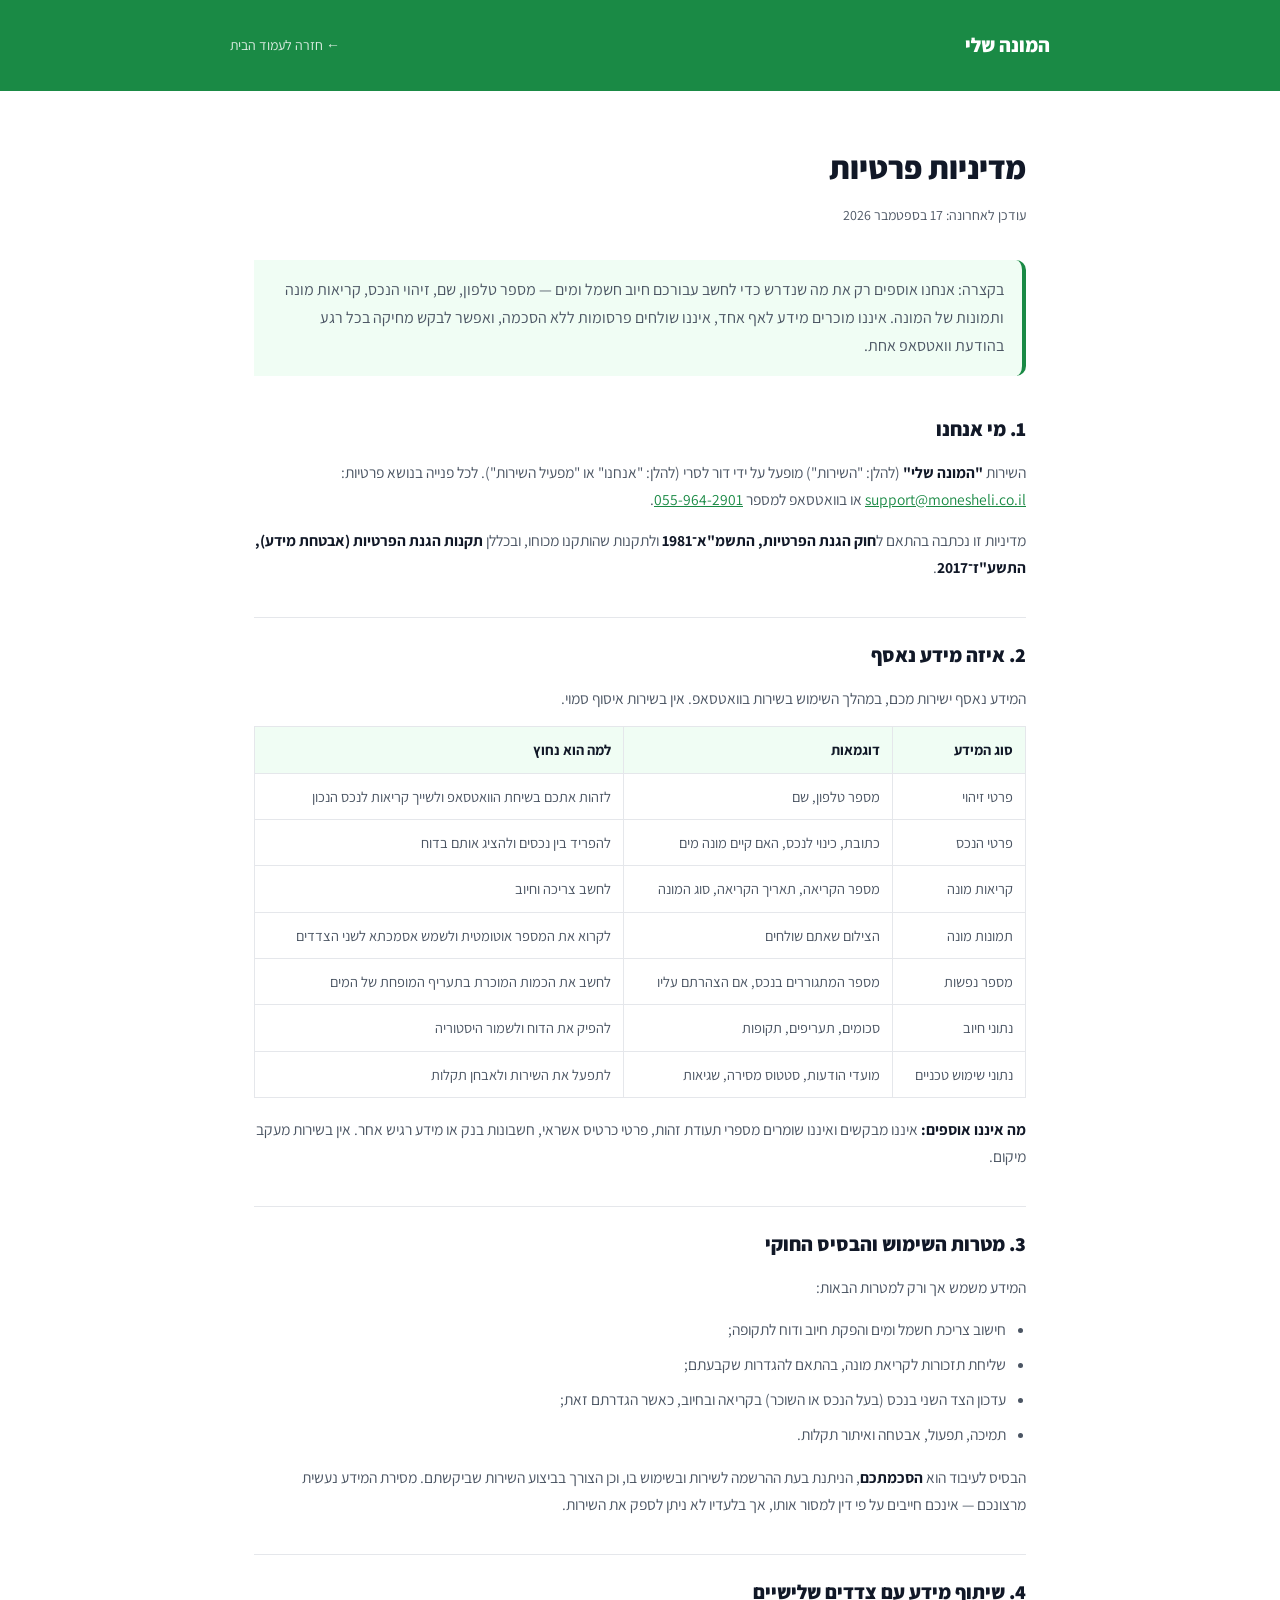
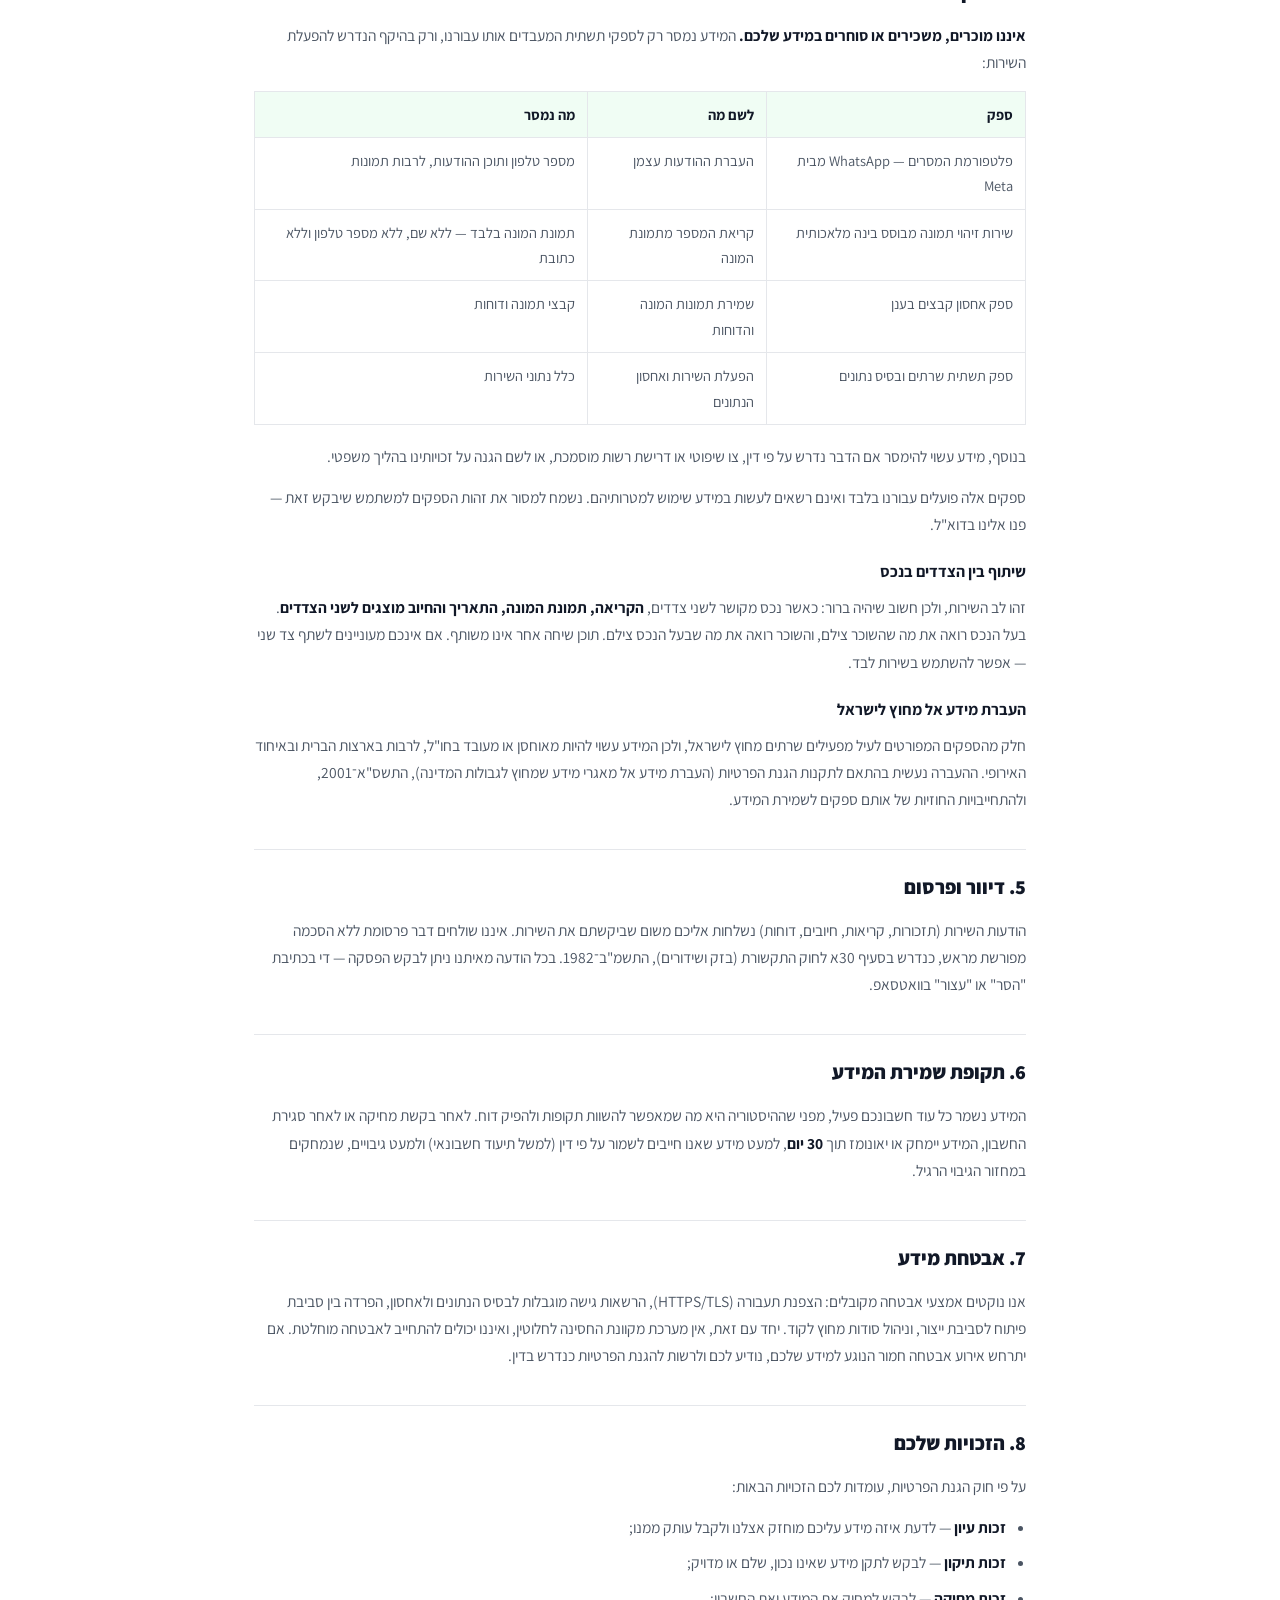
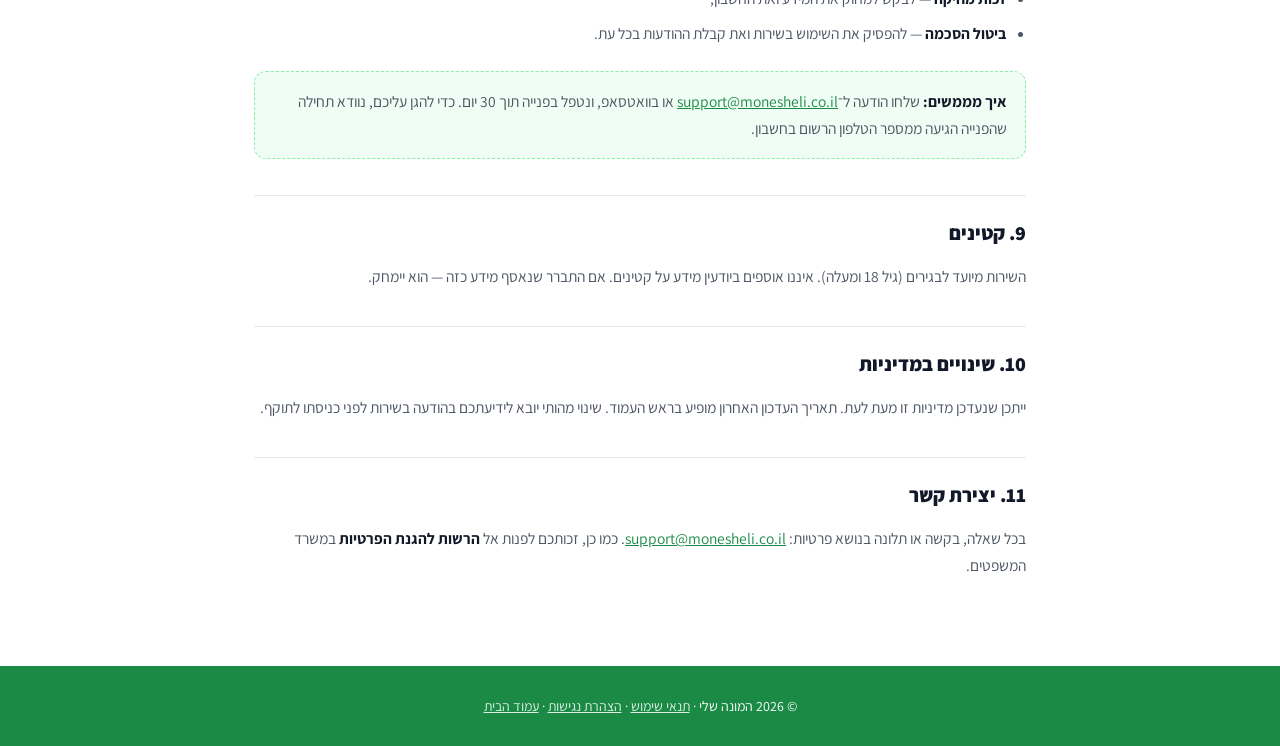
==== privacy.html @ 0889b94e "[src] Add privacy policy, terms of use and accessibility statement Required under Israeli law: חוק ה" ====
<!DOCTYPE html>
<html lang="he" dir="rtl">
<head>
<meta charset="utf-8">
<meta name="viewport" content="width=device-width, initial-scale=1">
<title>מדיניות פרטיות | המונה שלי</title>
<meta name="description" content="מדיניות הפרטיות של המונה שלי — איזה מידע נאסף, למה, עם מי הוא משותף ואיך מוחקים אותו.">
<link rel="preconnect" href="https://fonts.googleapis.com">
<link rel="preconnect" href="https://fonts.gstatic.com" crossorigin>
<link rel="stylesheet" href="https://fonts.googleapis.com/css2?family=Assistant:wght@400;600;700;800;900&display=swap">
<link rel="stylesheet" href="legal.css">
</head>
<body>

<header class="legal-header">
  <div class="legal-header-inner">
    <a class="legal-brand" href="index.html">המונה שלי</a>
    <a class="legal-back" href="index.html">← חזרה לעמוד הבית</a>
  </div>
</header>

<main class="legal-wrap">
  <h1>מדיניות פרטיות</h1>
  <div class="legal-updated">עודכן לאחרונה: 17 בספטמבר 2026</div>

  <div class="legal-intro">
    בקצרה: אנחנו אוספים רק את מה שנדרש כדי לחשב עבורכם חיוב חשמל ומים — מספר טלפון, שם, זיהוי הנכס, קריאות מונה ותמונות של המונה. איננו מוכרים מידע לאף אחד, איננו שולחים פרסומות ללא הסכמה, ואפשר לבקש מחיקה בכל רגע בהודעת וואטסאפ אחת.
  </div>

  <h2>1. מי אנחנו</h2>
  <p>
    השירות <strong>"המונה שלי"</strong> (להלן: "השירות") מופעל על ידי דור לסרי (להלן: "אנחנו" או "מפעיל השירות").
    לכל פנייה בנושא פרטיות: <a href="mailto:support@monesheli.co.il">support@monesheli.co.il</a> או בוואטסאפ למספר
    <a href="https://wa.me/972559642901" target="_blank" rel="noopener">055-964-2901</a>.
  </p>
  <p>
    מדיניות זו נכתבה בהתאם ל<strong>חוק הגנת הפרטיות, התשמ"א־1981</strong> ולתקנות שהותקנו מכוחו, ובכללן
    <strong>תקנות הגנת הפרטיות (אבטחת מידע), התשע"ז־2017</strong>.
  </p>

  <h2>2. איזה מידע נאסף</h2>
  <p>המידע נאסף ישירות מכם, במהלך השימוש בשירות בוואטסאפ. אין בשירות איסוף סמוי.</p>
  <div class="legal-table-wrap">
    <table class="legal-table">
      <thead>
        <tr><th>סוג המידע</th><th>דוגמאות</th><th>למה הוא נחוץ</th></tr>
      </thead>
      <tbody>
        <tr>
          <td>פרטי זיהוי</td>
          <td>מספר טלפון, שם</td>
          <td>לזהות אתכם בשיחת הוואטסאפ ולשייך קריאות לנכס הנכון</td>
        </tr>
        <tr>
          <td>פרטי הנכס</td>
          <td>כתובת, כינוי לנכס, האם קיים מונה מים</td>
          <td>להפריד בין נכסים ולהציג אותם בדוח</td>
        </tr>
        <tr>
          <td>קריאות מונה</td>
          <td>מספר הקריאה, תאריך הקריאה, סוג המונה</td>
          <td>לחשב צריכה וחיוב</td>
        </tr>
        <tr>
          <td>תמונות מונה</td>
          <td>הצילום שאתם שולחים</td>
          <td>לקרוא את המספר אוטומטית ולשמש אסמכתא לשני הצדדים</td>
        </tr>
        <tr>
          <td>מספר נפשות</td>
          <td>מספר המתגוררים בנכס, אם הצהרתם עליו</td>
          <td>לחשב את הכמות המוכרת בתעריף המופחת של המים</td>
        </tr>
        <tr>
          <td>נתוני חיוב</td>
          <td>סכומים, תעריפים, תקופות</td>
          <td>להפיק את הדוח ולשמור היסטוריה</td>
        </tr>
        <tr>
          <td>נתוני שימוש טכניים</td>
          <td>מועדי הודעות, סטטוס מסירה, שגיאות</td>
          <td>לתפעל את השירות ולאבחן תקלות</td>
        </tr>
      </tbody>
    </table>
  </div>
  <p>
    <strong>מה איננו אוספים:</strong> איננו מבקשים ואיננו שומרים מספרי תעודת זהות, פרטי כרטיס אשראי, חשבונות בנק
    או מידע רגיש אחר. אין בשירות מעקב מיקום.
  </p>

  <h2>3. מטרות השימוש והבסיס החוקי</h2>
  <p>המידע משמש אך ורק למטרות הבאות:</p>
  <ul>
    <li>חישוב צריכת חשמל ומים והפקת חיוב ודוח לתקופה;</li>
    <li>שליחת תזכורות לקריאת מונה, בהתאם להגדרות שקבעתם;</li>
    <li>עדכון הצד השני בנכס (בעל הנכס או השוכר) בקריאה ובחיוב, כאשר הגדרתם זאת;</li>
    <li>תמיכה, תפעול, אבטחה ואיתור תקלות.</li>
  </ul>
  <p>
    הבסיס לעיבוד הוא <strong>הסכמתכם</strong>, הניתנת בעת ההרשמה לשירות ובשימוש בו, וכן הצורך בביצוע השירות
    שביקשתם. מסירת המידע נעשית מרצונכם — אינכם חייבים על פי דין למסור אותו, אך בלעדיו לא ניתן לספק את השירות.
  </p>

  <h2>4. שיתוף מידע עם צדדים שלישיים</h2>
  <p>
    <strong>איננו מוכרים, משכירים או סוחרים במידע שלכם.</strong> המידע נמסר רק לספקי תשתית המעבדים אותו עבורנו,
    ורק בהיקף הנדרש להפעלת השירות:
  </p>
  <div class="legal-table-wrap">
    <table class="legal-table">
      <thead>
        <tr><th>ספק</th><th>לשם מה</th><th>מה נמסר</th></tr>
      </thead>
      <tbody>
        <tr>
          <td>פלטפורמת המסרים — <span dir="ltr">WhatsApp</span> מבית <span dir="ltr">Meta</span></td>
          <td>העברת ההודעות עצמן</td>
          <td>מספר טלפון ותוכן ההודעות, לרבות תמונות</td>
        </tr>
        <tr>
          <td>שירות זיהוי תמונה מבוסס בינה מלאכותית</td>
          <td>קריאת המספר מתמונת המונה</td>
          <td>תמונת המונה בלבד — ללא שם, ללא מספר טלפון וללא כתובת</td>
        </tr>
        <tr>
          <td>ספק אחסון קבצים בענן</td>
          <td>שמירת תמונות המונה והדוחות</td>
          <td>קבצי תמונה ודוחות</td>
        </tr>
        <tr>
          <td>ספק תשתית שרתים ובסיס נתונים</td>
          <td>הפעלת השירות ואחסון הנתונים</td>
          <td>כלל נתוני השירות</td>
        </tr>
      </tbody>
    </table>
  </div>
  <p>
    בנוסף, מידע עשוי להימסר אם הדבר נדרש על פי דין, צו שיפוטי או דרישת רשות מוסמכת, או לשם הגנה על זכויותינו
    בהליך משפטי.
  </p>
  <p>
    ספקים אלה פועלים עבורנו בלבד ואינם רשאים לעשות במידע שימוש למטרותיהם. נשמח למסור את זהות הספקים
    למשתמש שיבקש זאת — פנו אלינו בדוא"ל.
  </p>

  <h3>שיתוף בין הצדדים בנכס</h3>
  <p>
    זהו לב השירות, ולכן חשוב שיהיה ברור: כאשר נכס מקושר לשני צדדים, <strong>הקריאה, תמונת המונה, התאריך והחיוב
    מוצגים לשני הצדדים</strong>. בעל הנכס רואה את מה שהשוכר צילם, והשוכר רואה את מה שבעל הנכס צילם. תוכן שיחה
    אחר אינו משותף. אם אינכם מעוניינים לשתף צד שני — אפשר להשתמש בשירות לבד.
  </p>

  <h3>העברת מידע אל מחוץ לישראל</h3>
  <p>
    חלק מהספקים המפורטים לעיל מפעילים שרתים מחוץ לישראל, ולכן המידע עשוי להיות מאוחסן או מעובד בחו"ל, לרבות בארצות
    הברית ובאיחוד האירופי. ההעברה נעשית בהתאם לתקנות הגנת הפרטיות (העברת מידע אל מאגרי מידע שמחוץ לגבולות
    המדינה), התשס"א־2001, ולהתחייבויות החוזיות של אותם ספקים לשמירת המידע.
  </p>

  <h2>5. דיוור ופרסום</h2>
  <p>
    הודעות השירות (תזכורות, קריאות, חיובים, דוחות) נשלחות אליכם משום שביקשתם את השירות. איננו שולחים
    דבר פרסומת ללא הסכמה מפורשת מראש, כנדרש בסעיף 30א לחוק התקשורת (בזק ושידורים), התשמ"ב־1982.
    בכל הודעה מאיתנו ניתן לבקש הפסקה — די בכתיבת "הסר" או "עצור" בוואטסאפ.
  </p>

  <h2>6. תקופת שמירת המידע</h2>
  <p>
    המידע נשמר כל עוד חשבונכם פעיל, מפני שההיסטוריה היא מה שמאפשר להשוות תקופות ולהפיק דוח. לאחר בקשת מחיקה
    או לאחר סגירת החשבון, המידע יימחק או יאונומז תוך <strong>30 יום</strong>, למעט מידע שאנו חייבים לשמור על
    פי דין (למשל תיעוד חשבונאי) ולמעט גיבויים, שנמחקים במחזור הגיבוי הרגיל.
  </p>

  <h2>7. אבטחת מידע</h2>
  <p>
    אנו נוקטים אמצעי אבטחה מקובלים: הצפנת תעבורה (HTTPS/TLS), הרשאות גישה מוגבלות לבסיס הנתונים ולאחסון,
    הפרדה בין סביבת פיתוח לסביבת ייצור, וניהול סודות מחוץ לקוד. יחד עם זאת, אין מערכת מקוונת החסינה לחלוטין,
    ואיננו יכולים להתחייב לאבטחה מוחלטת. אם יתרחש אירוע אבטחה חמור הנוגע למידע שלכם, נודיע לכם ולרשות
    להגנת הפרטיות כנדרש בדין.
  </p>

  <h2>8. הזכויות שלכם</h2>
  <p>על פי חוק הגנת הפרטיות, עומדות לכם הזכויות הבאות:</p>
  <ul>
    <li><strong>זכות עיון</strong> — לדעת איזה מידע עליכם מוחזק אצלנו ולקבל עותק ממנו;</li>
    <li><strong>זכות תיקון</strong> — לבקש לתקן מידע שאינו נכון, שלם או מדויק;</li>
    <li><strong>זכות מחיקה</strong> — לבקש למחוק את המידע ואת החשבון;</li>
    <li><strong>ביטול הסכמה</strong> — להפסיק את השימוש בשירות ואת קבלת ההודעות בכל עת.</li>
  </ul>
  <div class="legal-note">
    <p>
      <strong>איך מממשים:</strong> שלחו הודעה ל־<a href="mailto:support@monesheli.co.il">support@monesheli.co.il</a>
      או בוואטסאפ, ונטפל בפנייה תוך 30 יום. כדי להגן עליכם, נוודא תחילה שהפנייה הגיעה ממספר הטלפון הרשום בחשבון.
    </p>
  </div>

  <h2>9. קטינים</h2>
  <p>
    השירות מיועד לבגירים (גיל 18 ומעלה). איננו אוספים ביודעין מידע על קטינים. אם התברר שנאסף מידע כזה — הוא יימחק.
  </p>

  <h2>10. שינויים במדיניות</h2>
  <p>
    ייתכן שנעדכן מדיניות זו מעת לעת. תאריך העדכון האחרון מופיע בראש העמוד. שינוי מהותי יובא לידיעתכם בהודעה
    בשירות לפני כניסתו לתוקף.
  </p>

  <h2>11. יצירת קשר</h2>
  <p>
    בכל שאלה, בקשה או תלונה בנושא פרטיות:
    <a href="mailto:support@monesheli.co.il">support@monesheli.co.il</a>.
    כמו כן, זכותכם לפנות אל <strong>הרשות להגנת הפרטיות</strong> במשרד המשפטים.
  </p>
</main>

<footer class="legal-footer">
  © 2026 המונה שלי · <a href="terms.html">תנאי שימוש</a> · <a href="accessibility.html">הצהרת נגישות</a> · <a href="index.html">עמוד הבית</a>
</footer>

</body>
</html>
---- legal.css ----
:root {
  --green: #1a8a45;
  --green-btn: #22c55e;
  --green-pale: #f0fdf4;
  --text: #111827;
  --muted: #4b5563;
  --border: #e5e7eb;
  --bg: #ffffff;
}
* { box-sizing: border-box; margin: 0; padding: 0; }
body {
  font-family: "Assistant", "Heebo", -apple-system, "Segoe UI", Arial, sans-serif;
  direction: rtl; background: var(--bg); color: var(--text);
  line-height: 1.75; -webkit-font-smoothing: antialiased;
}
.legal-header { background: var(--green); color: #fff; padding: 28px 24px; }
.legal-header-inner { max-width: 820px; margin: 0 auto; display: flex; align-items: center; justify-content: space-between; gap: 16px; flex-wrap: wrap; }
.legal-brand { font-size: 20px; font-weight: 900; color: #fff; text-decoration: none; }
.legal-back { font-size: 14px; color: #fff; opacity: 0.85; text-decoration: none; }
.legal-back:hover { opacity: 1; text-decoration: underline; }

.legal-wrap { max-width: 820px; margin: 0 auto; padding: 48px 24px 72px; }
.legal-wrap h1 { font-size: 32px; font-weight: 900; margin-bottom: 8px; text-wrap: balance; }
.legal-updated { font-size: 14px; color: var(--muted); margin-bottom: 32px; }
.legal-intro { font-size: 16px; color: var(--muted); background: var(--green-pale); border-right: 4px solid var(--green); border-radius: 0 10px 10px 0; padding: 16px 18px; margin-bottom: 36px; }

.legal-wrap h2 { font-size: 20px; font-weight: 800; margin: 36px 0 12px; padding-top: 20px; border-top: 1px solid var(--border); }
.legal-wrap h2:first-of-type { border-top: none; padding-top: 0; }
.legal-wrap h3 { font-size: 16px; font-weight: 700; margin: 20px 0 8px; }
.legal-wrap p { font-size: 15.5px; color: var(--muted); margin-bottom: 14px; }
.legal-wrap ul, .legal-wrap ol { margin: 0 20px 16px 0; }
.legal-wrap li { font-size: 15.5px; color: var(--muted); margin-bottom: 8px; }
.legal-wrap strong { color: var(--text); font-weight: 700; }
.legal-wrap a { color: var(--green); }

.legal-table-wrap { overflow-x: auto; margin-bottom: 18px; }
.legal-table { border-collapse: collapse; width: 100%; min-width: 520px; font-size: 14.5px; }
.legal-table th { background: var(--green-pale); text-align: right; font-weight: 700; padding: 10px 12px; border: 1px solid var(--border); color: var(--text); }
.legal-table td { padding: 10px 12px; border: 1px solid var(--border); color: var(--muted); vertical-align: top; }

.legal-note { border: 1px dashed #86efac; background: var(--green-pale); border-radius: 12px; padding: 16px 18px; margin: 24px 0; }
.legal-note p:last-child { margin-bottom: 0; }

.legal-footer { background: var(--green); color: #fff; padding: 28px 24px; text-align: center; font-size: 14px; }
.legal-footer a { color: #fff; opacity: 0.85; }

@media (max-width: 640px) {
  .legal-wrap { padding: 32px 20px 56px; }
  .legal-wrap h1 { font-size: 26px; }
}
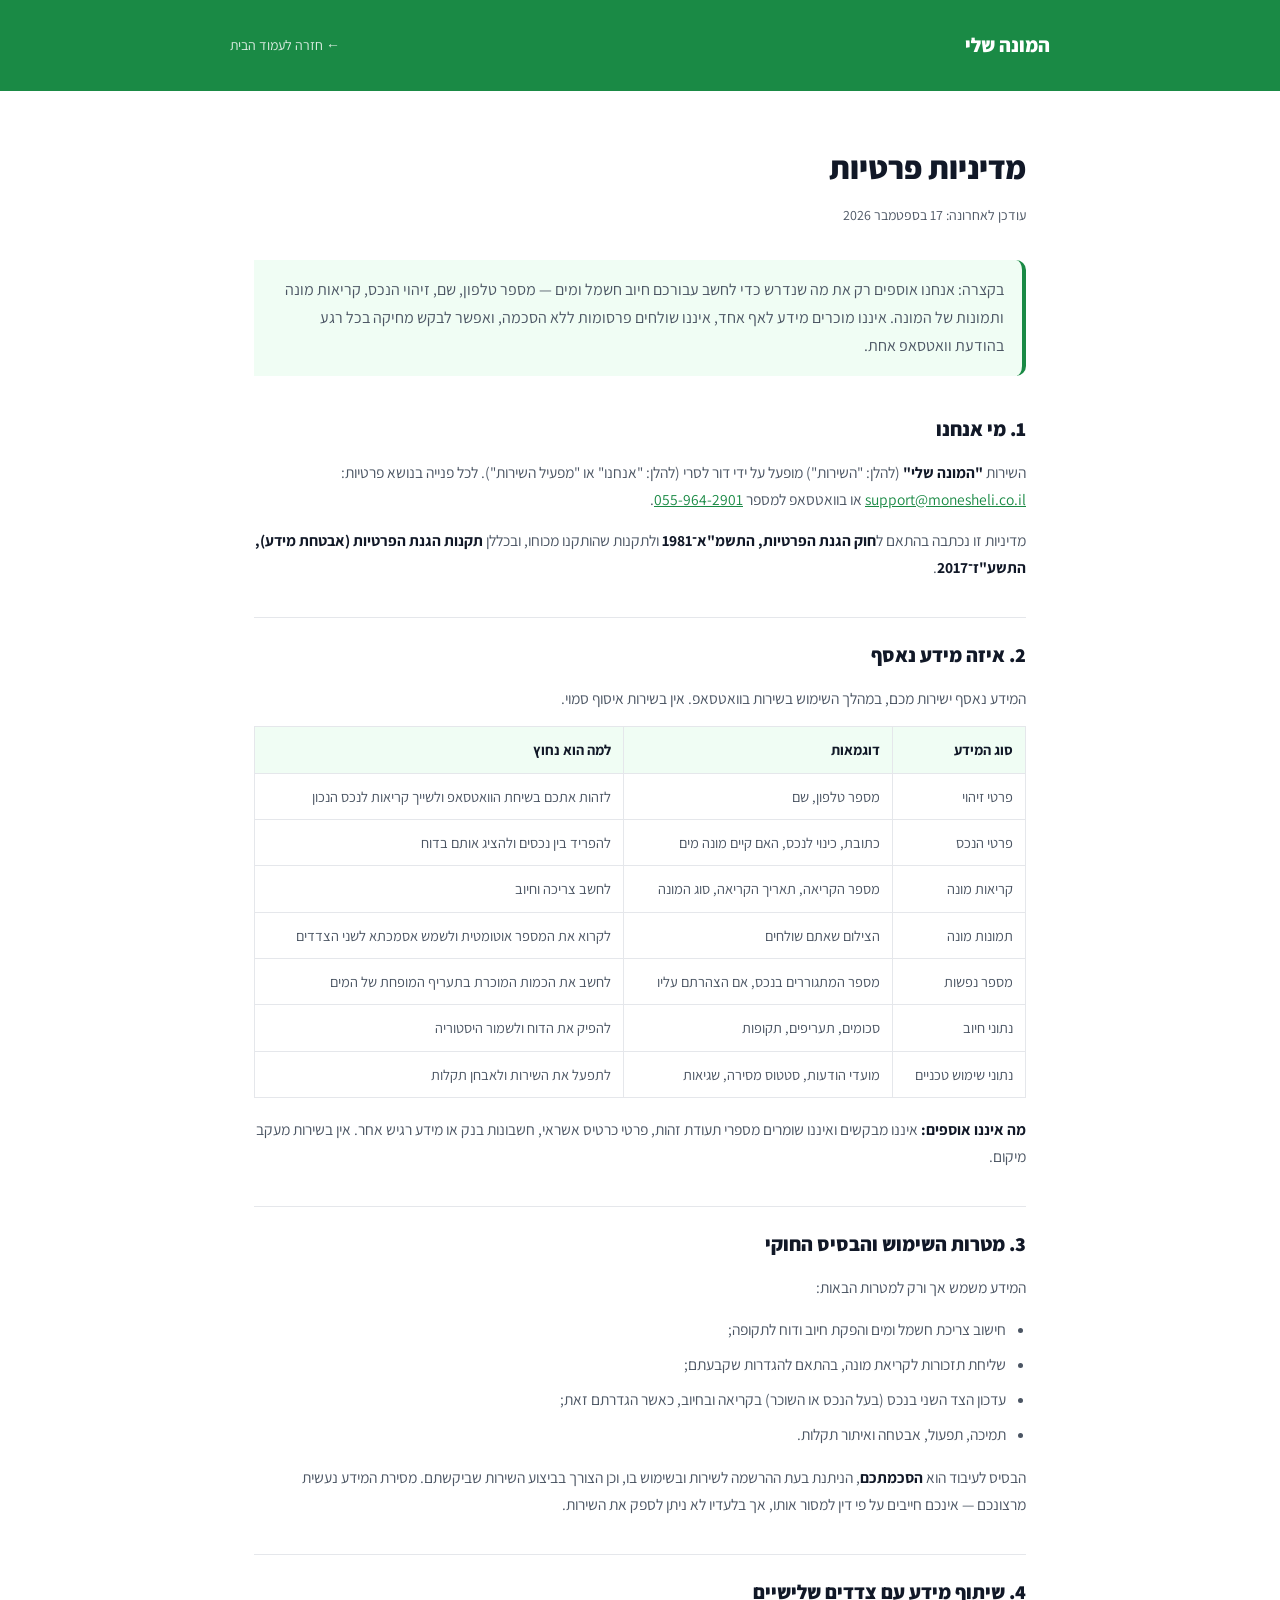
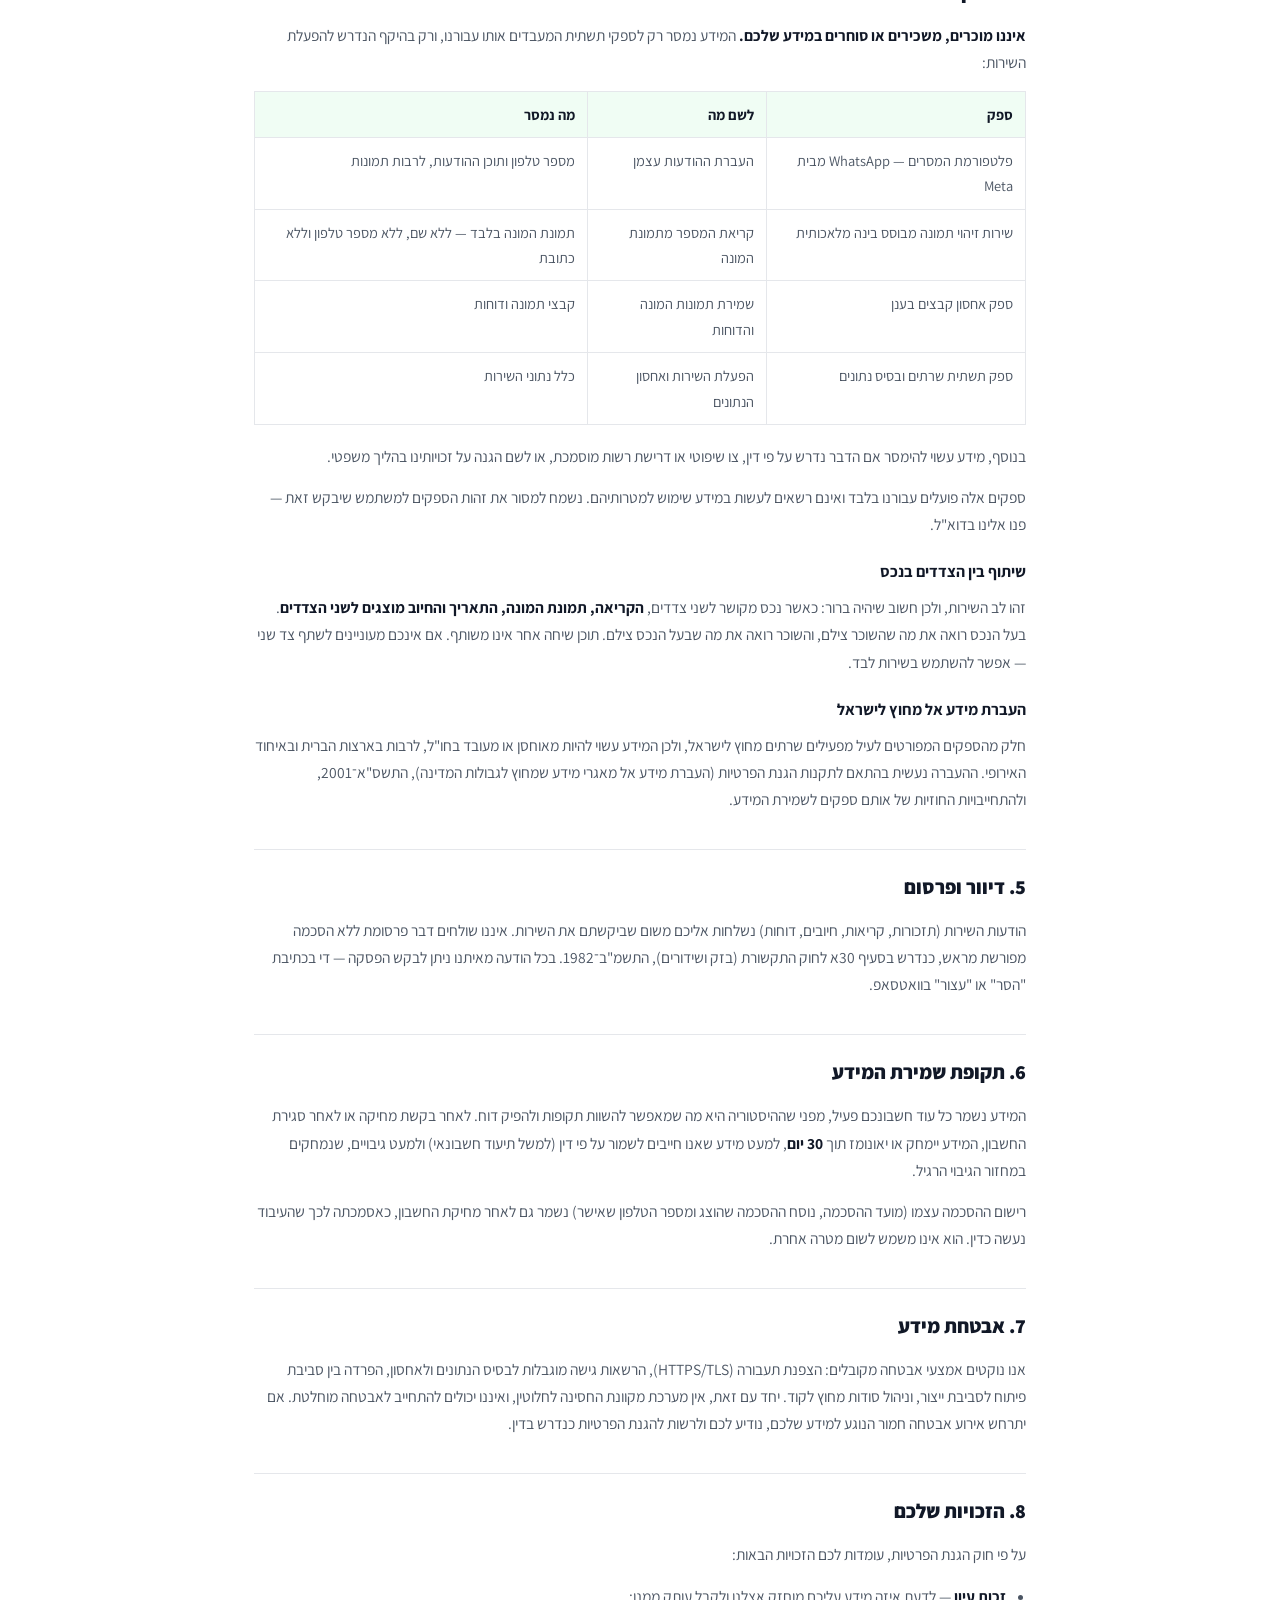
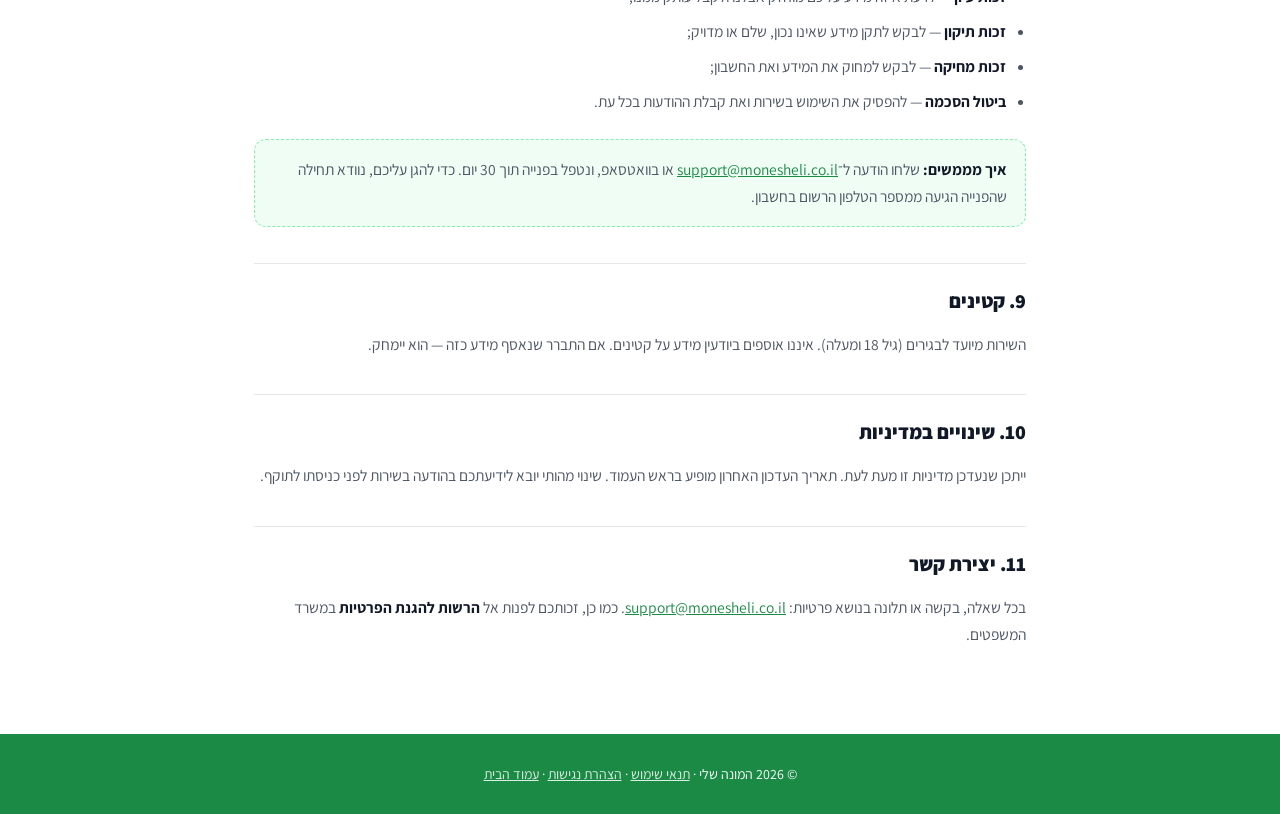
==== commit ee430263: "[src] Say in §6 that the consent record outlives the account The bot is gaining a consent gate at re" ====
--- a/privacy.html
+++ b/privacy.html
@@ -172,6 +172,10 @@
     או לאחר סגירת החשבון, המידע יימחק או יאונומז תוך <strong>30 יום</strong>, למעט מידע שאנו חייבים לשמור על
     פי דין (למשל תיעוד חשבונאי) ולמעט גיבויים, שנמחקים במחזור הגיבוי הרגיל.
   </p>
+  <p>
+    רישום ההסכמה עצמו (מועד ההסכמה, נוסח ההסכמה שהוצג ומספר הטלפון שאישר) נשמר גם לאחר מחיקת החשבון,
+    כאסמכתה לכך שהעיבוד נעשה כדין. הוא אינו משמש לשום מטרה אחרת.
+  </p>
 
   <h2>7. אבטחת מידע</h2>
   <p>
